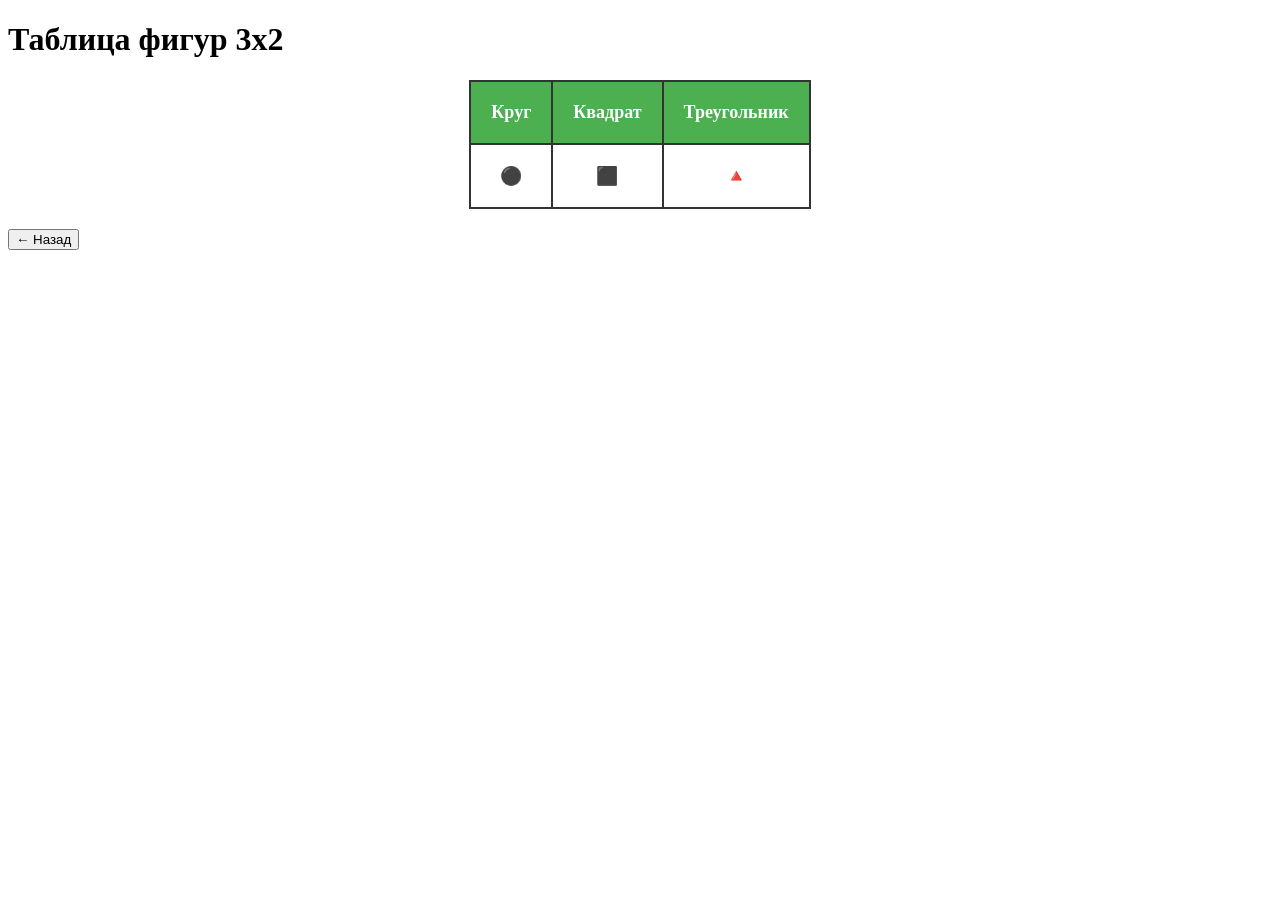
==== page-table.html @ 97f57d65 "Add files via upload" ====
<!DOCTYPE html>
<html lang="ru">
<head>
    <meta charset="UTF-8">
    <title>Таблица фигур</title>
    <link rel="stylesheet" href="style/style-2.css">
    <style>
        table {
            margin: 20px auto;
            border-collapse: collapse;
            background-color: white;
        }
        td, th {
            border: 2px solid #333;
            padding: 20px;
            text-align: center;
            font-size: 18px;
        }
        th {
            background-color: #4CAF50;
            color: white;
        }
        .figure-img {
            width: 80px;
            height: 80px;
        }
    </style>
</head>
<body>
    <h1>Таблица фигур 3x2</h1>
    <table>
        <tr>
            <th>Круг</th>
            <th>Квадрат</th>
            <th>Треугольник</th>
        </tr>
        <tr>
            <td> ⚫</td>
            <td>⬛</td>
            <td>🔺</td>
        </tr>
    </table>
    <form action="practice-2.html"><button>← Назад</button></form>
</body>
</html>
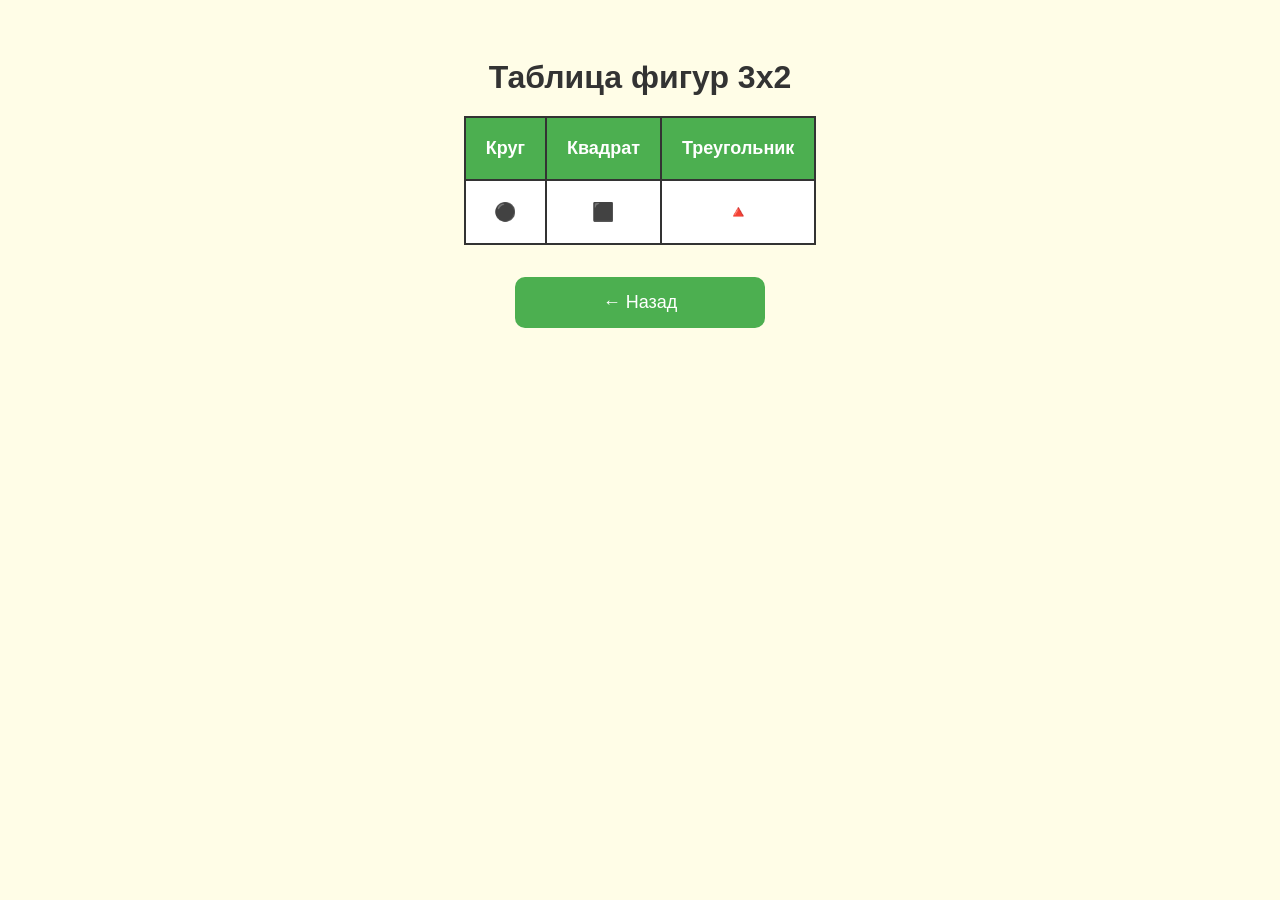
==== commit dde53e23: "Update page-table.html" ====
--- a/page-table.html
+++ b/page-table.html
@@ -3,7 +3,7 @@
 <head>
     <meta charset="UTF-8">
     <title>Таблица фигур</title>
-    <link rel="stylesheet" href="style/style-2.css">
+    <link rel="stylesheet" href="style-2.css">
     <style>
         table {
             margin: 20px auto;
@@ -42,4 +42,4 @@
     </table>
     <form action="practice-2.html"><button>← Назад</button></form>
 </body>
-</html>+</html>
--- a/style-2.css
+++ b/style-2.css
@@ -0,0 +1,65 @@
+body {
+    background-color: #fffde7;
+    font-family: Arial, sans-serif;
+    text-align: center;
+    padding: 30px;
+}
+
+h1 {
+    color: #333;
+    margin-bottom: 20px;
+}
+
+h2 {
+    color: #555;
+    margin-top: 30px;
+}
+
+button {
+    display: inline-block;
+    margin: 12px auto;
+    padding: 15px 30px;
+    font-size: 18px;
+    background-color: #4CAF50;
+    color: white;
+    border: none;
+    border-radius: 10px;
+    cursor: pointer;
+    min-width: 250px;
+    transition: 0.3s;
+}
+
+button:hover {
+    background-color: #45a049;
+    transform: scale(1.05);
+}
+
+#google-btn {
+    background-color: white;
+    color: black;
+    border: 2px solid #ccc;
+    display: inline-flex;
+    align-items: center;
+    justify-content: center;
+    gap: 10px;
+    font-size: 20px;
+    font-weight: bold;
+    min-width: 200px;
+}
+
+#google-btn:hover {
+    background-color: #f1f1f1;
+}
+
+#google-btn img {
+    height: 30px;
+}
+
+#back-btn {
+    background-color: #2196F3;
+    margin-top: 40px;
+}
+
+#back-btn:hover {
+    background-color: #1976D2;
+}
